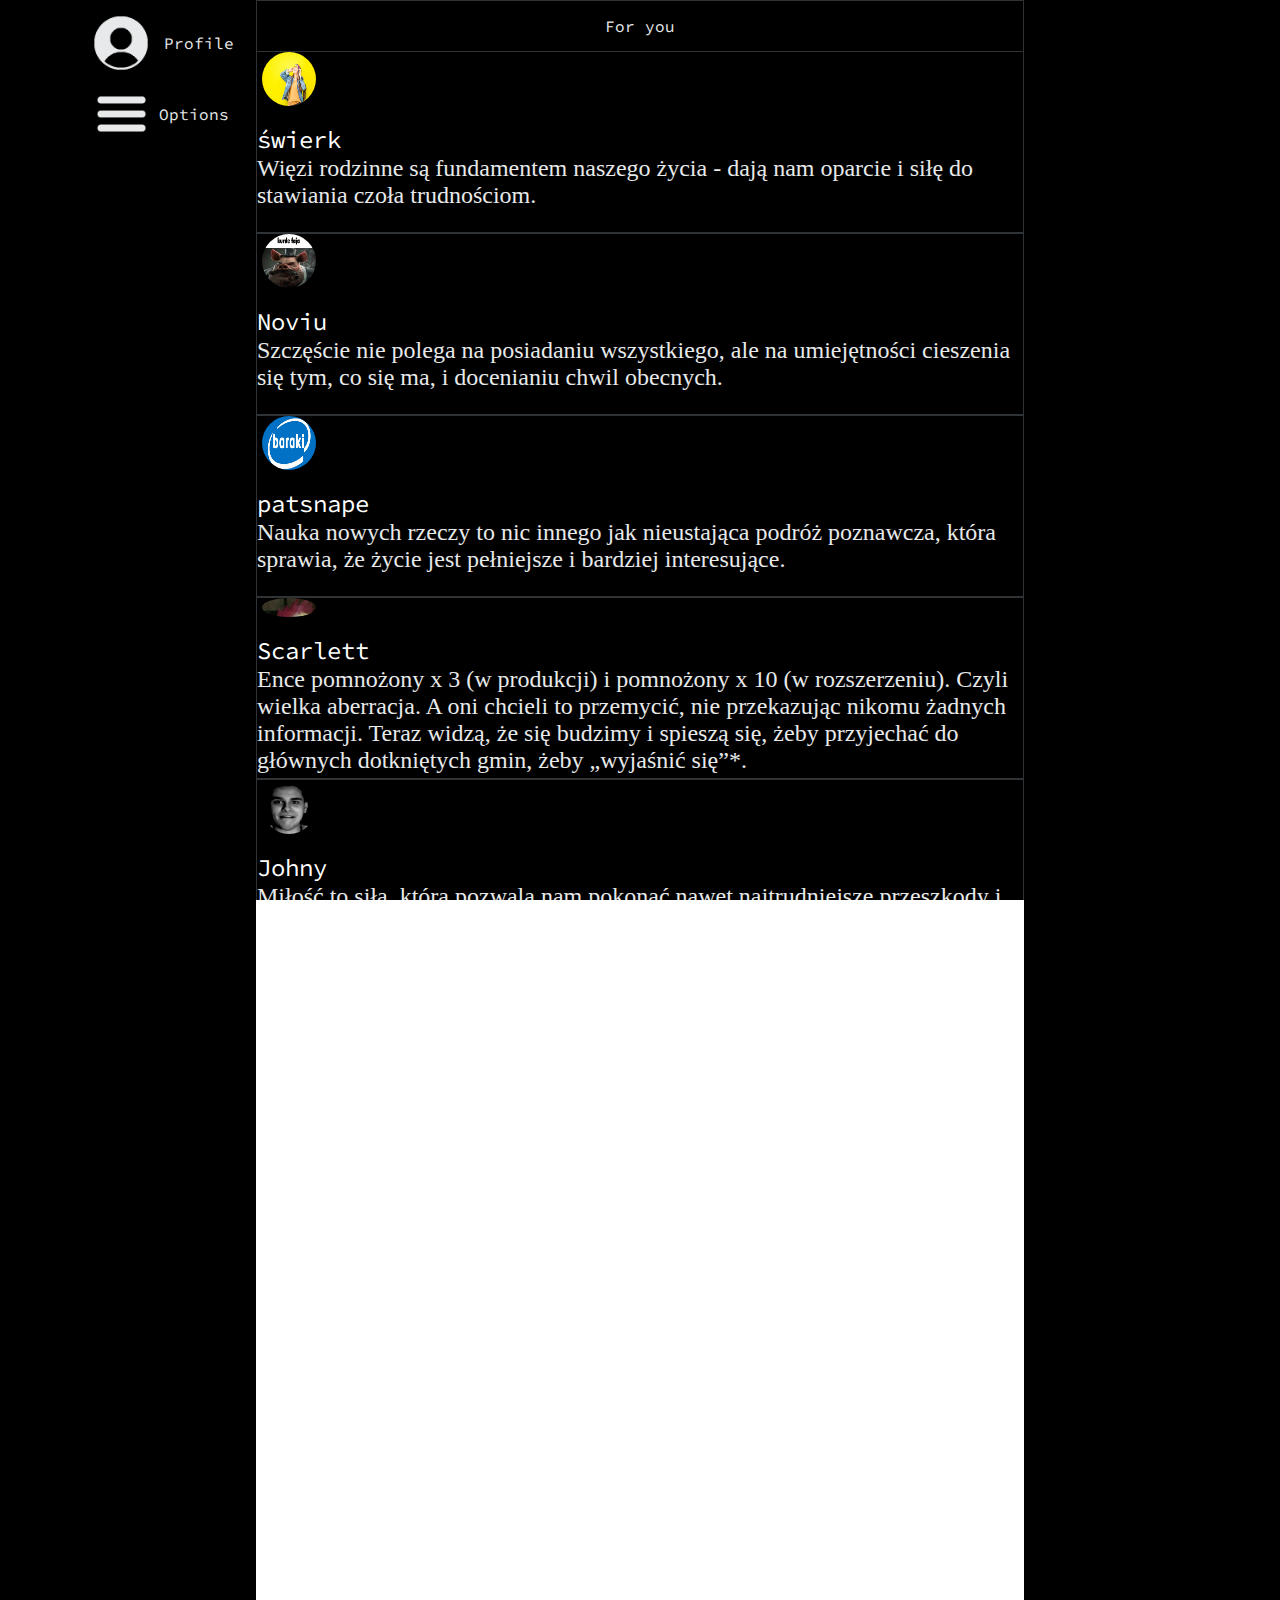
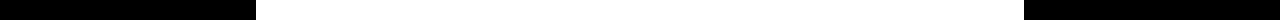
==== index.html @ 23b8989e "commit1" ====
<!DOCTYPE html>
<html lang="pl-PL">
<head>
    <meta charset="UTF-8">
    <meta name="viewport" content="width=device-width, initial-scale=1.0">
    <title>Y.com</title>
    <link rel="stylesheet" href="style.css">
    <link rel="shortcut icon" href="Y_orginalny.png" type="image/x-icon">
</head>
<body>
<div class="contener">
    <div class="kk">

    </div>
    <div class="ss">

    </div>
    <div class="mid">

        <div id="left" >
            <section id="left_menu">
            <section class="profile"><img src="login_kopia.png" alt=""><section id="Profil">Profile</section></section>
            <section class="Options">
                <img id="option_class" src="zdjecia/menu.png">
                <k id="Opcje">Options</k>
            </section>
        </section>
        </div>

        <div id="beetwen">
            <section id="top_beetwen">For you</section>
        </div>

        <div id="right">
                <section></section>
        </div>
    </div>
    <div class="login">
        <img src="login.png">

        <label for="login" id="Login_name"><h2>Nazwa użytkownika</h2></label>
        <input type="text" id="name1" name="login">

        <label for="password" id="password_name"><h2>Hasło</h2></label>
        <input type="password" id="password" name="password">

        <input type="submit" name="submit" value="Zaloguj" id="submit">
        <h3 id="Napis">Jeżeli nie masz konta kliknij tutaj i zarejestruj sie</h3>
    </div>
    <div class="register">

        <img src="login.png">
        <label for="register" id="Login"><h2>Podaj nazwe użytkownika</h2></label>
        <input type="text" id="name" name="register">

        <label for="Hasło" id="password_name1"><h2>Stwórz Hasło</h2></label>
        <input type="password" id="Haslo" name="Hasło">

        <input type="submit" name="submit" value="Zarejestruj" id="register">
        <h3 id="Napis_login">Jeżeli założyłeś już konto kliknij tutaj i wróć do logowania</h3>
    </div>
    <div id="left_menu_scroll" >
        <div id="main_leftmenu">
            <h1>Opcje</h1>
            </div>  
        <div id="left_leftmenu">
            <h3>Zmiana koloru strony</h3>
            <div id="big_click">

            <div id="little_click">
                
            </div>  

            </div>
        </div>
        <div id="mid_leftmenu">
        </div>
        <div id="right_leftmenu">
        </div>
    </div>
    </div>
    
    </div>
    <div class="right">

    </div>
    <div class="bottom">
        
    </div>
</div>
</body>

<script src="script.js"></script>
</html>
---- style.css ----
@import url('https://fonts.googleapis.com/css2?family=Roboto+Mono:ital,wght@0,100..700;1,100..700&family=Source+Code+Pro:ital,wght@0,200..900;1,200..900&display=swap');
body{
    margin: 0;
    height: 180vh;
    overflow: hidden;
}
#beetwen::-webkit-scrollbar{
    display: none;
}
#left_menu_scroll{
    transition: all 1s;
    position: fixed;
    left: 39%;
    /* left: calc(1.4 * -12vw); */
    top: -130%;
    border-radius: 10px 10px 10px 10px;
    width: 23.33vw;
    height: 53vh;
    opacity: 0;
    background-color: rgb(255, 0, 0);
    min-height: 53vh;
    min-width: 300px;
    display: flex;
    flex-direction: column;
    z-index: 2;
}
#left,#right{
height: 180vh;
width: 20%;
background-color: rgb(0, 0, 0);
}
#beetwen{
    height: 100vh;
    width: 60%;
    background-color: rgb(0, 0, 0);
    overflow-y: scroll;
}
#top_beetwen{
    height: 50px;
    width: 99.8%;
    border: 1px solid #2F3336;
    border-bottom: 0px;
    align-items: center;
    justify-content: center;
    display: flex;
    color: #E7E9EA;
    font-family: "Source Code Pro", monospace;
    font-size: 1em;
}


.mid{
display: flex;
height: 180vh;
width: 100%;
}
.profile{
    display: flex;
    justify-content: center;
    align-items: center;
    flex-direction: row;
}
.profile > img{
    height: 86.45px;
    width: 86.45px;
    cursor: pointer;
    min-width: 86.45px;
    min-height: 86.45px;
}
#Profil{
  color: #E7E9EA;
  font-size: 1em;
  font-family: "Source Code Pro", monospace;
  

}
#left_menu{
    width: 199.5px;
    display: flex;
    flex-direction: column;
    float: right;
}

.Options{
    display: flex;
    align-items: center;
    justify-content: center;
    color: #E7E9EA;
    font-family: "Source Code Pro", monospace;
    cursor: pointer;
}
#option_class{
    margin-left: 2%;
    height: 55.45px;
    width: 55.45px;
    margin-right: 10px;
    margin-left: 5%;
}
#Opcje{
font-size: 1em;
}
.ss{
    width: 100%;
    height: 100%;
    position: absolute;
    top: -100%;
    opacity: 0.9;
    background-color: rgb(0, 0, 0);
    transition: all 1s;
    filter:blur(100%);
    z-index: 1;
}
#main_leftmenu{
    border-radius: 10px 10px 0px 0px;
    float: left;
    width: 100%;
    background-color: rgb(43, 43, 43);
    height: 60px;
    display: flex;
    justify-content: center;
    align-items: center;
}
#left_leftmenu{
height: 100px;
background-color: rgb(26, 26, 26);
display: flex;
align-items: center;
justify-content: center;
flex-direction: column;
gap: 0px;
}
#big_click{
    width:60px; 
    height:30px;
    background-color:gainsboro;
    border-radius:50px 50px 50px 50px;
    -moz-border-radius:50px 0px 0px 50px;
}
#little_click{
position: relative;
left: 2px;
top: 2.7px;
width:25px;
height:25px;
background-color:rgb(0, 0, 0);
border-radius:75px;
-moz-border-radius:75px;
transition: all 1s;
}
.kk{
    width: 100%;
    height: 100%;
    position: absolute;
    top: -100%;
    opacity: 0.9;
    z-index: 1;
    background-color: rgb(0, 0, 0);
    transition: all 1s;
}
.login {
    z-index: 2;
    transition: all 1s;
    position: fixed;
    left: 39%;
    top: -130%;
    border-radius: 10px 10px 10px 10px;
    width: 23.33vw;
    height: 42vh;
    opacity: 0;
    background-color: rgb(15, 13, 13);
    min-height: 42vh;
    min-width: 300px;
    display: flex;
    flex-direction: column;
    font-family: "Source Code Pro", monospace;
}
.login > img{
    margin-left: auto;
    margin-right: auto;
    height: 150px;
    width: 150px;
}
#name1{
    width: 200px;
    margin-left: auto;
    margin-right: auto;
    border: 3px solid #E7E9EA;
    box-sizing: border-box;
    border-radius: 3px;
    border-radius:50px 50px 50px 50px;
    -moz-border-radius:50px 0px 0px 50px;

}
#Login_name{
    margin-left: auto;
    margin-right: auto;
    color: #E7E9EA;
}
#password{
    width: 200px;
    margin-left: auto;
    margin-right: auto; 
    border: 3px solid #E7E9EA;
    box-sizing: border-box;
    border-radius: 3px;
    border-radius:50px 50px 50px 50px;
    -moz-border-radius:50px 0px 0px 50px;

}
#password_name{
    margin-left: auto;
    margin-right: auto;
    color: #E7E9EA;
}
#submit{
    margin-top: 50px;
    width: 120px;
    margin-left: auto;
    margin-right: auto;
    box-sizing: border-box;
    border-radius:50px 50px 50px 50px;
    -moz-border-radius:50px 0px 0px 50px;
}
.login > h3{
    margin-left: auto;
    margin-right: auto;
    color: #E7E9EA;
}
.register{
    transition: all 1s;
    position: fixed;
    left: 39%;
    top: -130%;
    border-radius: 10px 10px 10px 10px;
    width: 23.33vw;
    height: 42vh;
    opacity: 0;
    background-color: rgb(15, 13, 13);
    min-height: 42vh;
    min-width: 300px;
    display: flex;
    flex-direction: column;
    z-index: 2;
}
.register > img{
    margin-left: auto;
    margin-right: auto;
    height: 150px;
    width: 150px;
}
#Haslo{
    width: 200px;
    margin-left: auto;
    margin-right: auto; 
    border: 3px solid #E7E9EA;
    box-sizing: border-box;
    border-radius: 3px;
    border-radius:50px 50px 50px 50px;
    -moz-border-radius:50px 0px 0px 50px; 
}
#Login{
    margin-left: auto;
    margin-right: auto;
    color: #E7E9EA;
}
#register{
    margin-top: 50px;
    width: 120px;
    margin-left: auto;
    margin-right: auto;
    box-sizing: border-box;
    border-radius:50px 50px 50px 50px;
    -moz-border-radius:50px 0px 0px 50px;
}
#name{
    width: 200px;
    margin-left: auto;
    margin-right: auto;
    border: 3px solid #E7E9EA;
    box-sizing: border-box;
    border-radius: 3px;
    border-radius:50px 50px 50px 50px;
    -moz-border-radius:50px 0px 0px 50px;

}
#password_name1{
    margin-left: auto;
    margin-right: auto;
    color: #E7E9EA;
}
#Napis_login{
    margin-left: auto;
    margin-right: auto;
    color: #E7E9EA;
}
#right{
    overflow: hidden;
}
#right > img{
   position: relative;
top: 4.22%;
   right: 76.5%;
   z-index: 0;
}
.profil_po_logowaniu{
    transition: all 1s;
    position: fixed;
    left: 29.8%;
    top: -130%;
    border-radius: 10px 10px 10px 10px;
    width: 40vw;
    height: 60vh;
    opacity: 0;
    background-color: rgb(37, 37, 37);
    min-height: 42vh;
    min-width: 300px;
    display: flex;
    flex-direction: column; 
    z-index: 2;
}

.posty{
    width: 99.8%;
    height: 20vh;
    color: white;
    display: flex;
    flex-direction: column;
    font-size: 1.5rem;
    border: 1px solid #2F3336;
}
.logo_look{
    border-radius: 100%;
    height: 6vh;
    width: 6vh;
    margin-left: 5px;
    overflow: hidden;
    background-size: 6vh 6vh;
    margin-bottom: 2vh;
}
.description_look{
color: #E7E9EA;
}
.comment_look{
    background-image: url(zdjecia/comment.png);
    width: 10px;
    height: 10px;
}
.Nick_look{
    font-family: "Source Code Pro", monospace;
}
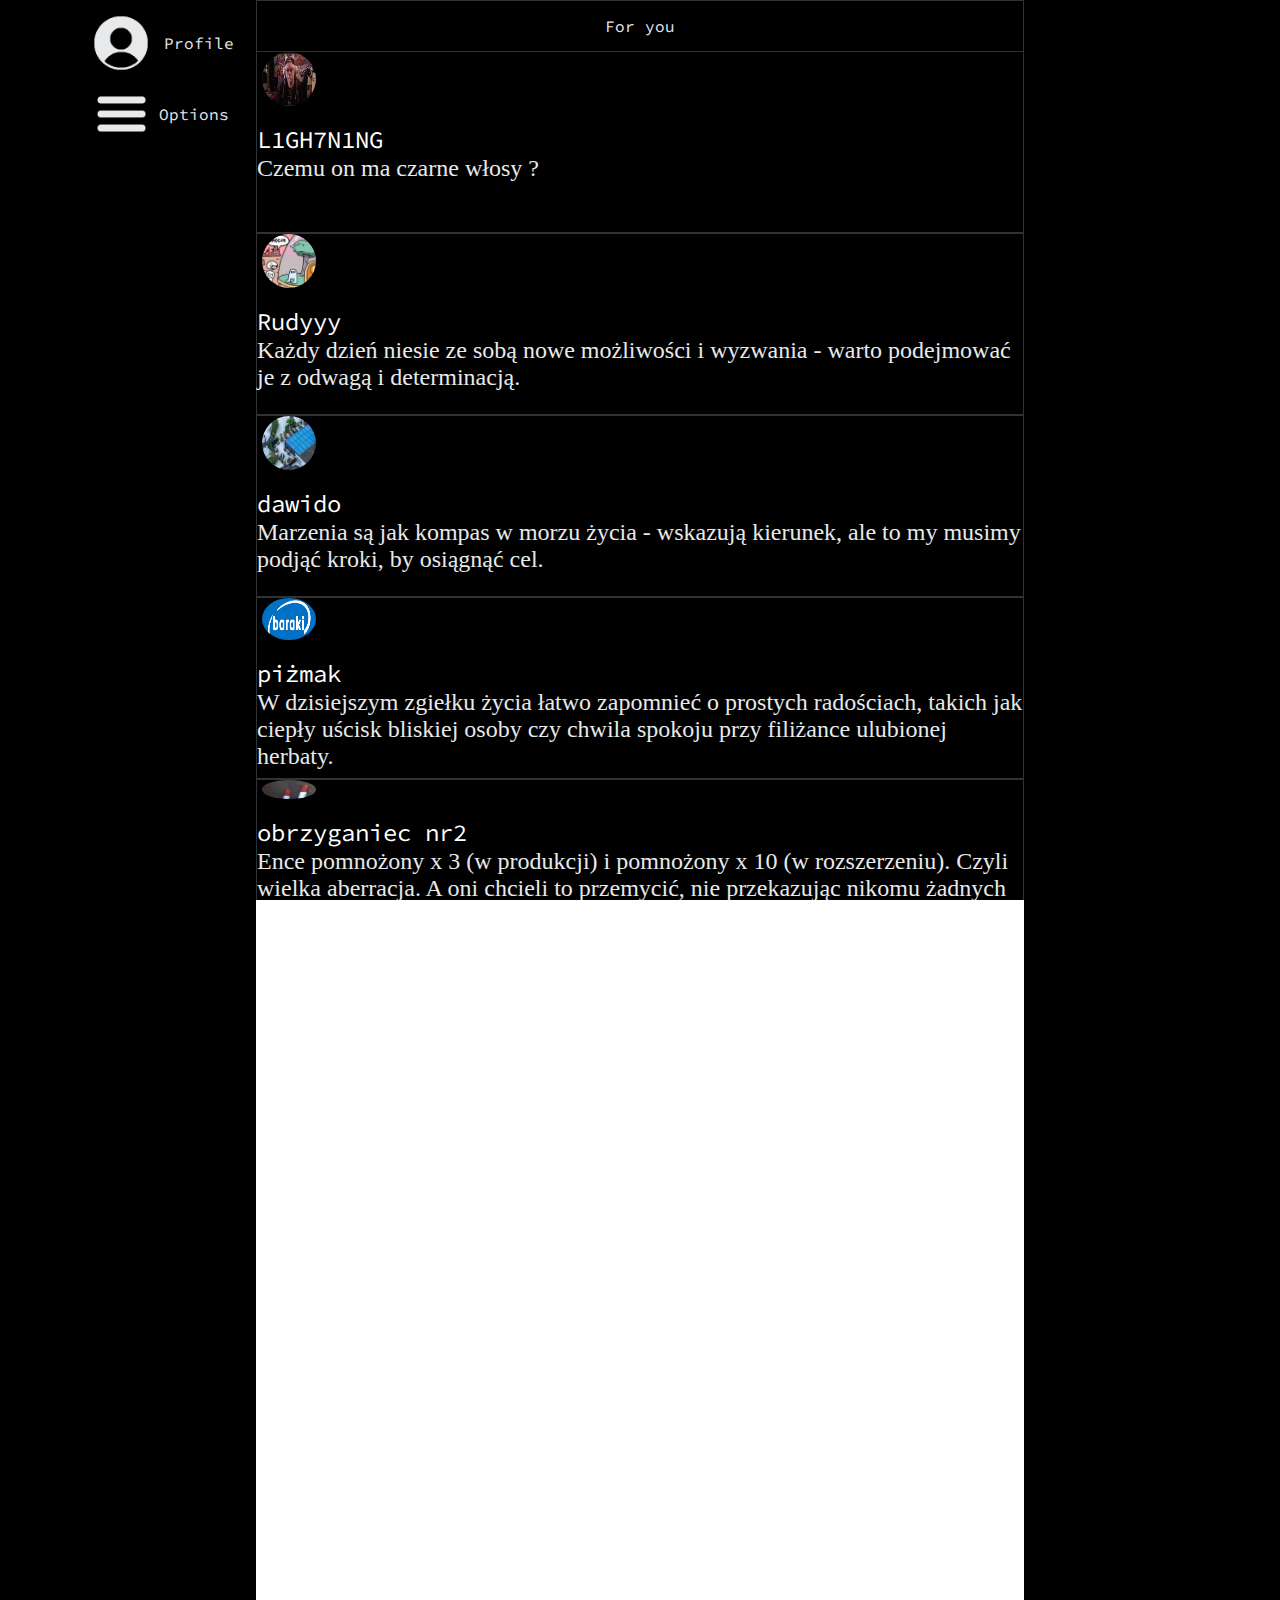
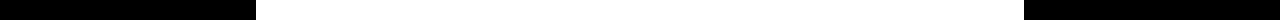
==== commit 5704b9e1: "add easter egg add some inputs changes" ====
--- a/index.html
+++ b/index.html
@@ -38,7 +38,7 @@
     <div class="login">
         <img src="login.png">
 
-        <label for="login" id="Login_name"><h2>Nazwa użytkownika</h2></label>
+        <label for="login" id="Login_name" ><h2>Nazwa użytkownika</h2></label>
         <input type="text" id="name1" name="login">
 
         <label for="password" id="password_name"><h2>Hasło</h2></label>
@@ -88,9 +88,8 @@
         
     </div>
 </div>
+<script src="script.js"></script>
 </body>
-
-<script src="script.js"></script>
 </html>
 
 
--- a/style.css
+++ b/style.css
@@ -164,12 +164,10 @@
     left: 39%;
     top: -130%;
     border-radius: 10px 10px 10px 10px;
-    width: 23.33vw;
-    height: 42vh;
+    width: 23.33%;
+    height: 42%;
     opacity: 0;
     background-color: rgb(15, 13, 13);
-    min-height: 42vh;
-    min-width: 300px;
     display: flex;
     flex-direction: column;
     font-family: "Source Code Pro", monospace;
@@ -195,6 +193,7 @@
     margin-left: auto;
     margin-right: auto;
     color: #E7E9EA;
+    transition: 2s all;
 }
 #password{
     width: 200px;
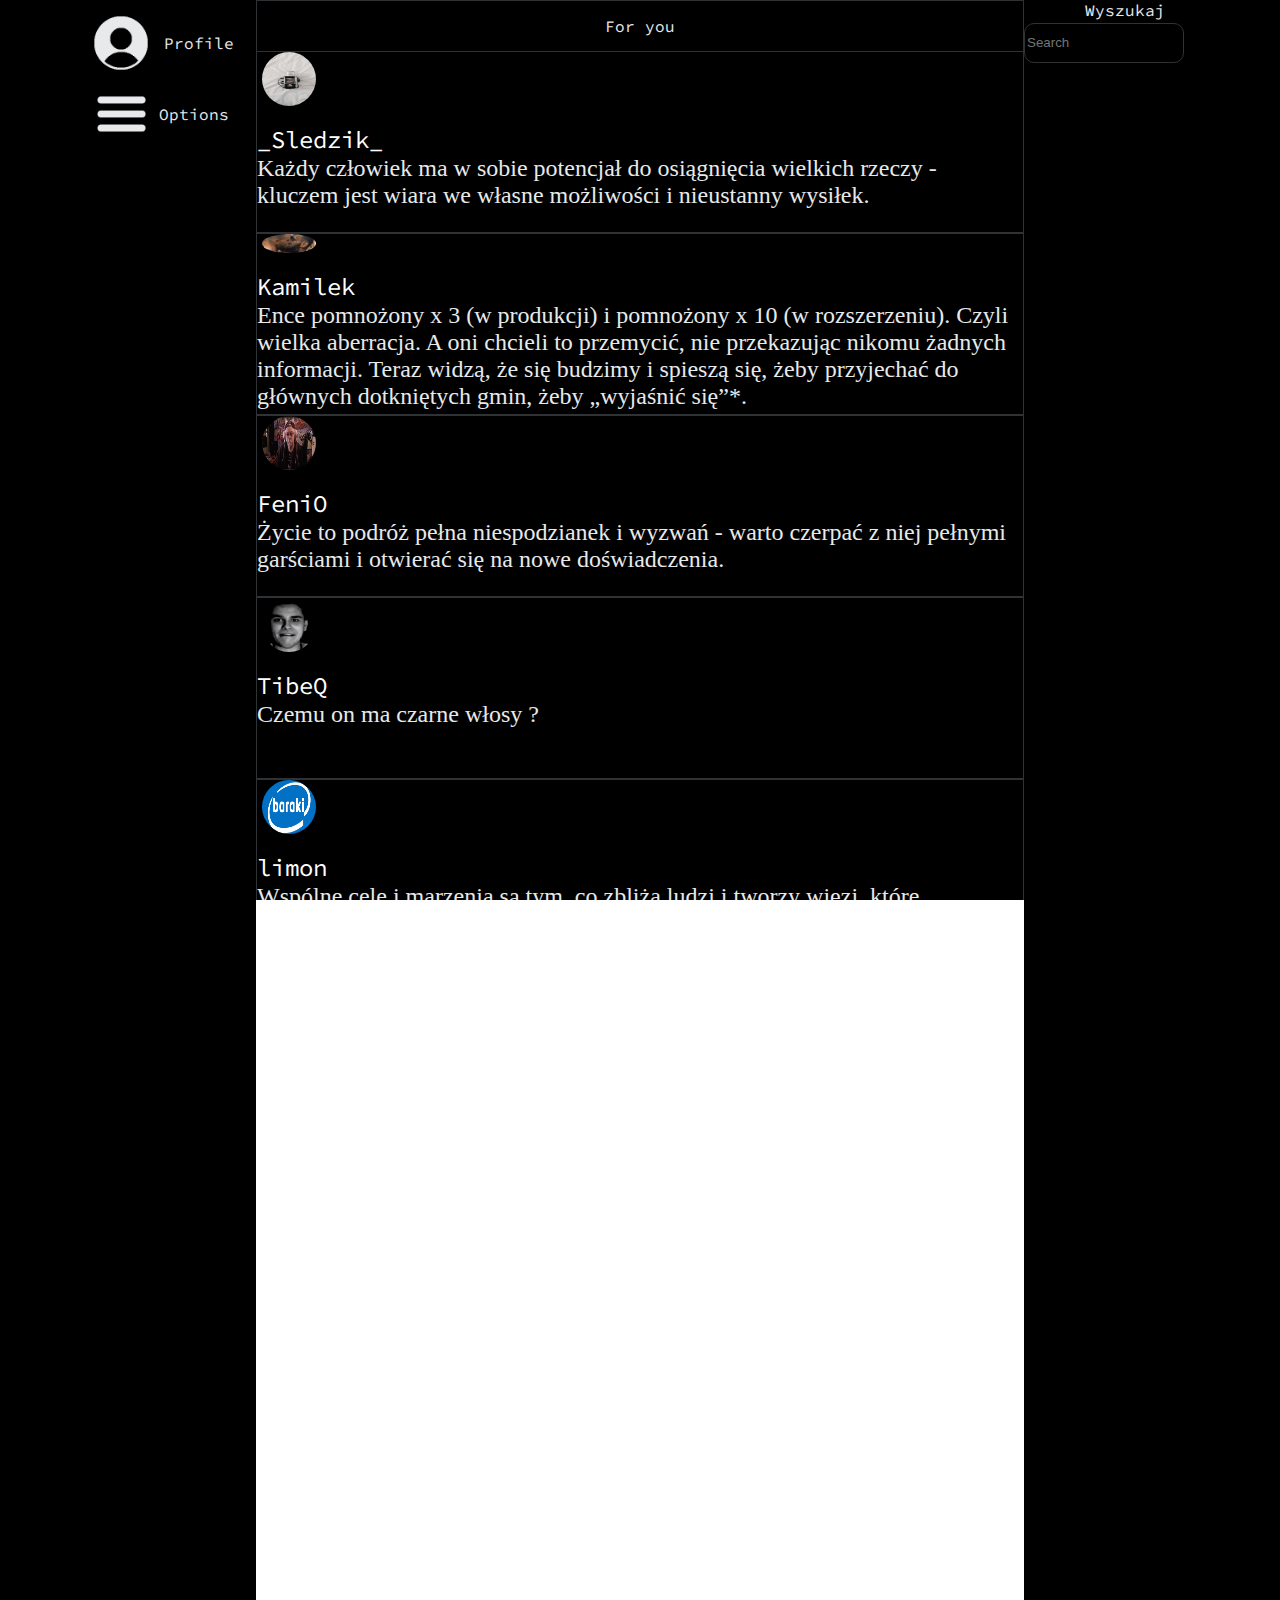
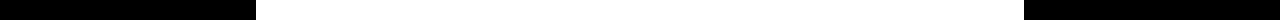
==== commit 38ad9aa6: "search add" ====
--- a/index.html
+++ b/index.html
@@ -32,7 +32,7 @@
         </div>
 
         <div id="right">
-                <section></section>
+                <label for="Search" id="search">Wyszukaj</label><section id="Search"><input type="text" id="Search_child" placeholder="Search" name="Search"></section>
         </div>
     </div>
     <div class="login">
--- a/style.css
+++ b/style.css
@@ -346,4 +346,27 @@
 }
 .Nick_look{
     font-family: "Source Code Pro", monospace;
+}
+#Search{
+    height: 15%;
+}
+
+#Search_child{
+    align-items: center;
+    display: flex;
+    justify-content: center;
+    margin-top: 1%;
+    width: 60%;
+    height: 15%;
+    border-radius: 10px 10px 10px 10px;
+    border: 1px solid #2F3336;
+    background-color: #000000;
+    color: #E7E9EA;
+}
+#search{
+    color: #E7E9EA;
+    position: relative;
+    left: 24%;
+    font-family: "Source Code Pro", monospace;
+
 }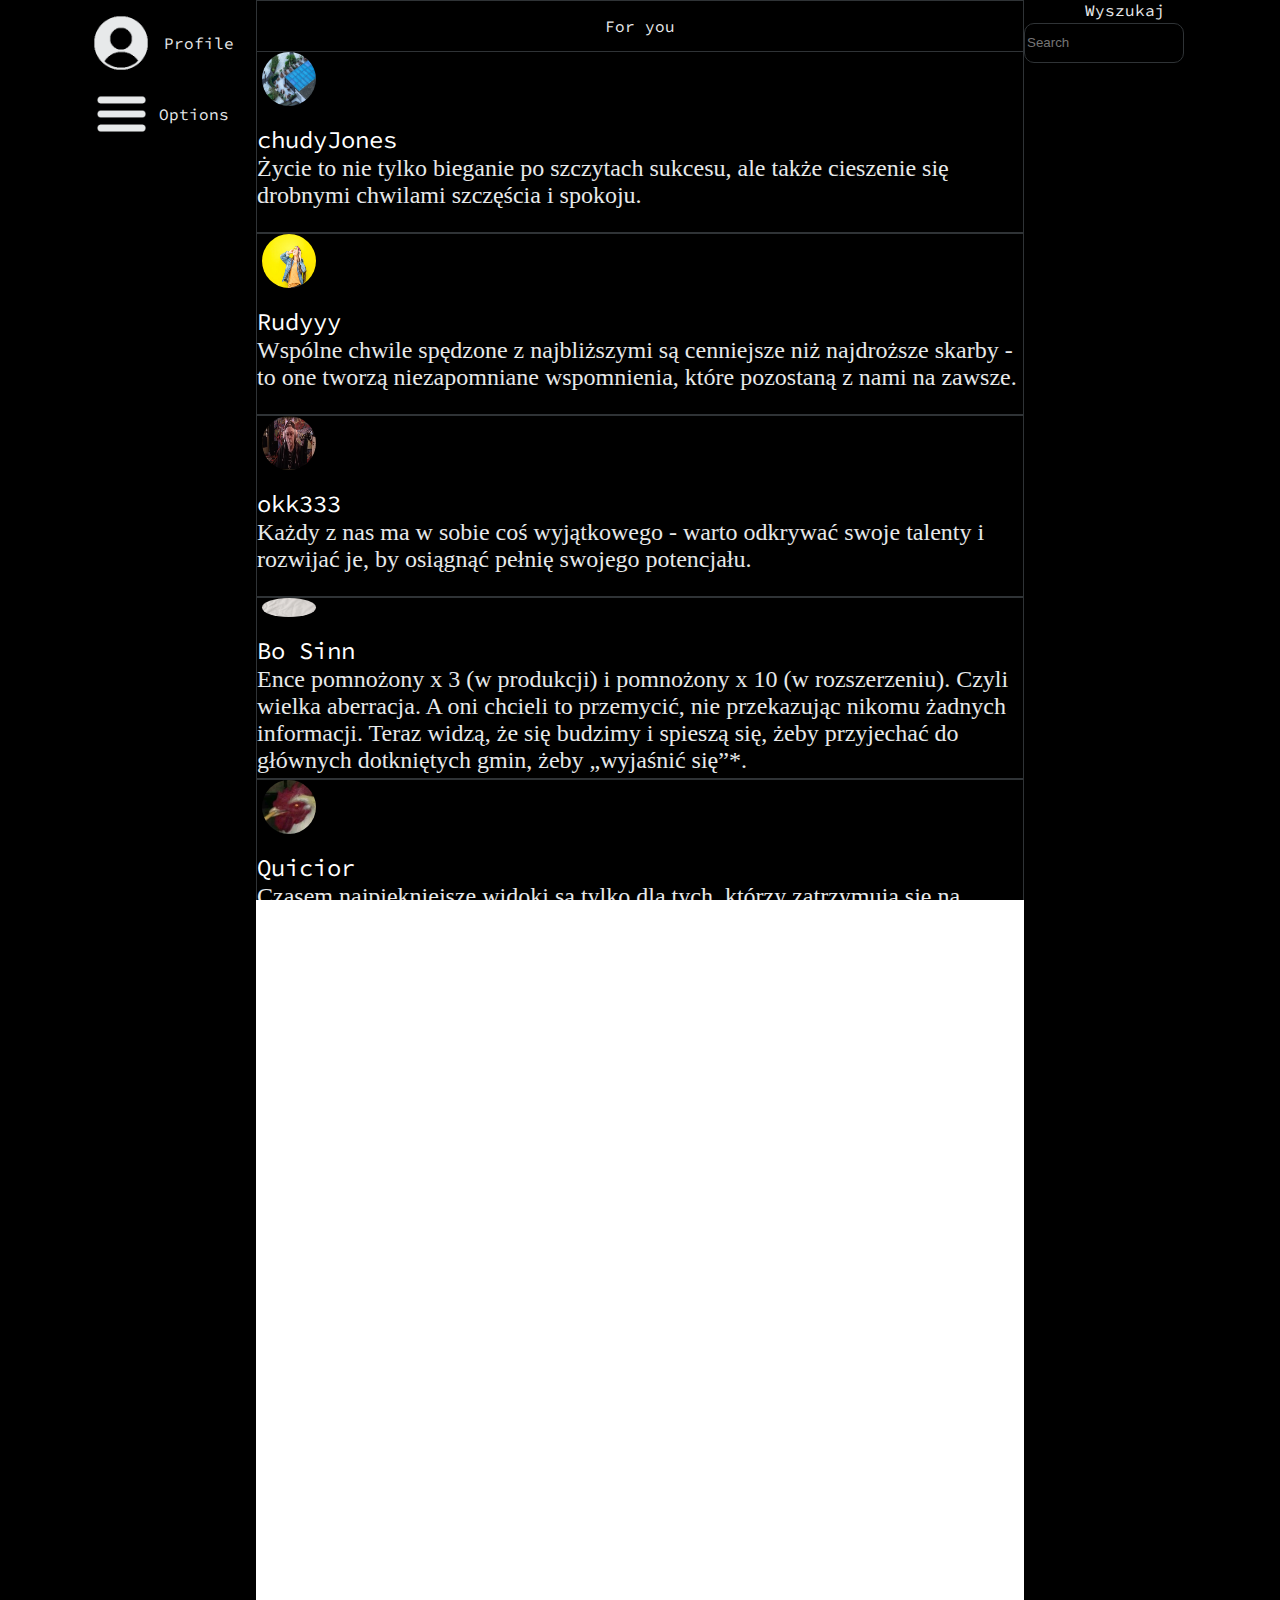
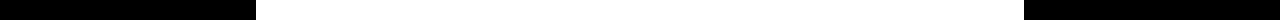
==== commit aecc4513: "In dev add posts" ====
--- a/index.html
+++ b/index.html
@@ -45,7 +45,7 @@
         <input type="password" id="password" name="password">
 
         <input type="submit" name="submit" value="Zaloguj" id="submit">
-        <h3 id="Napis">Jeżeli nie masz konta kliknij tutaj i zarejestruj sie</h3>
+        <h3 id="Napis"><b>Jeżeli nie masz konta kliknij tutaj i zarejestruj sie</b></h3>
     </div>
     <div class="register">
 
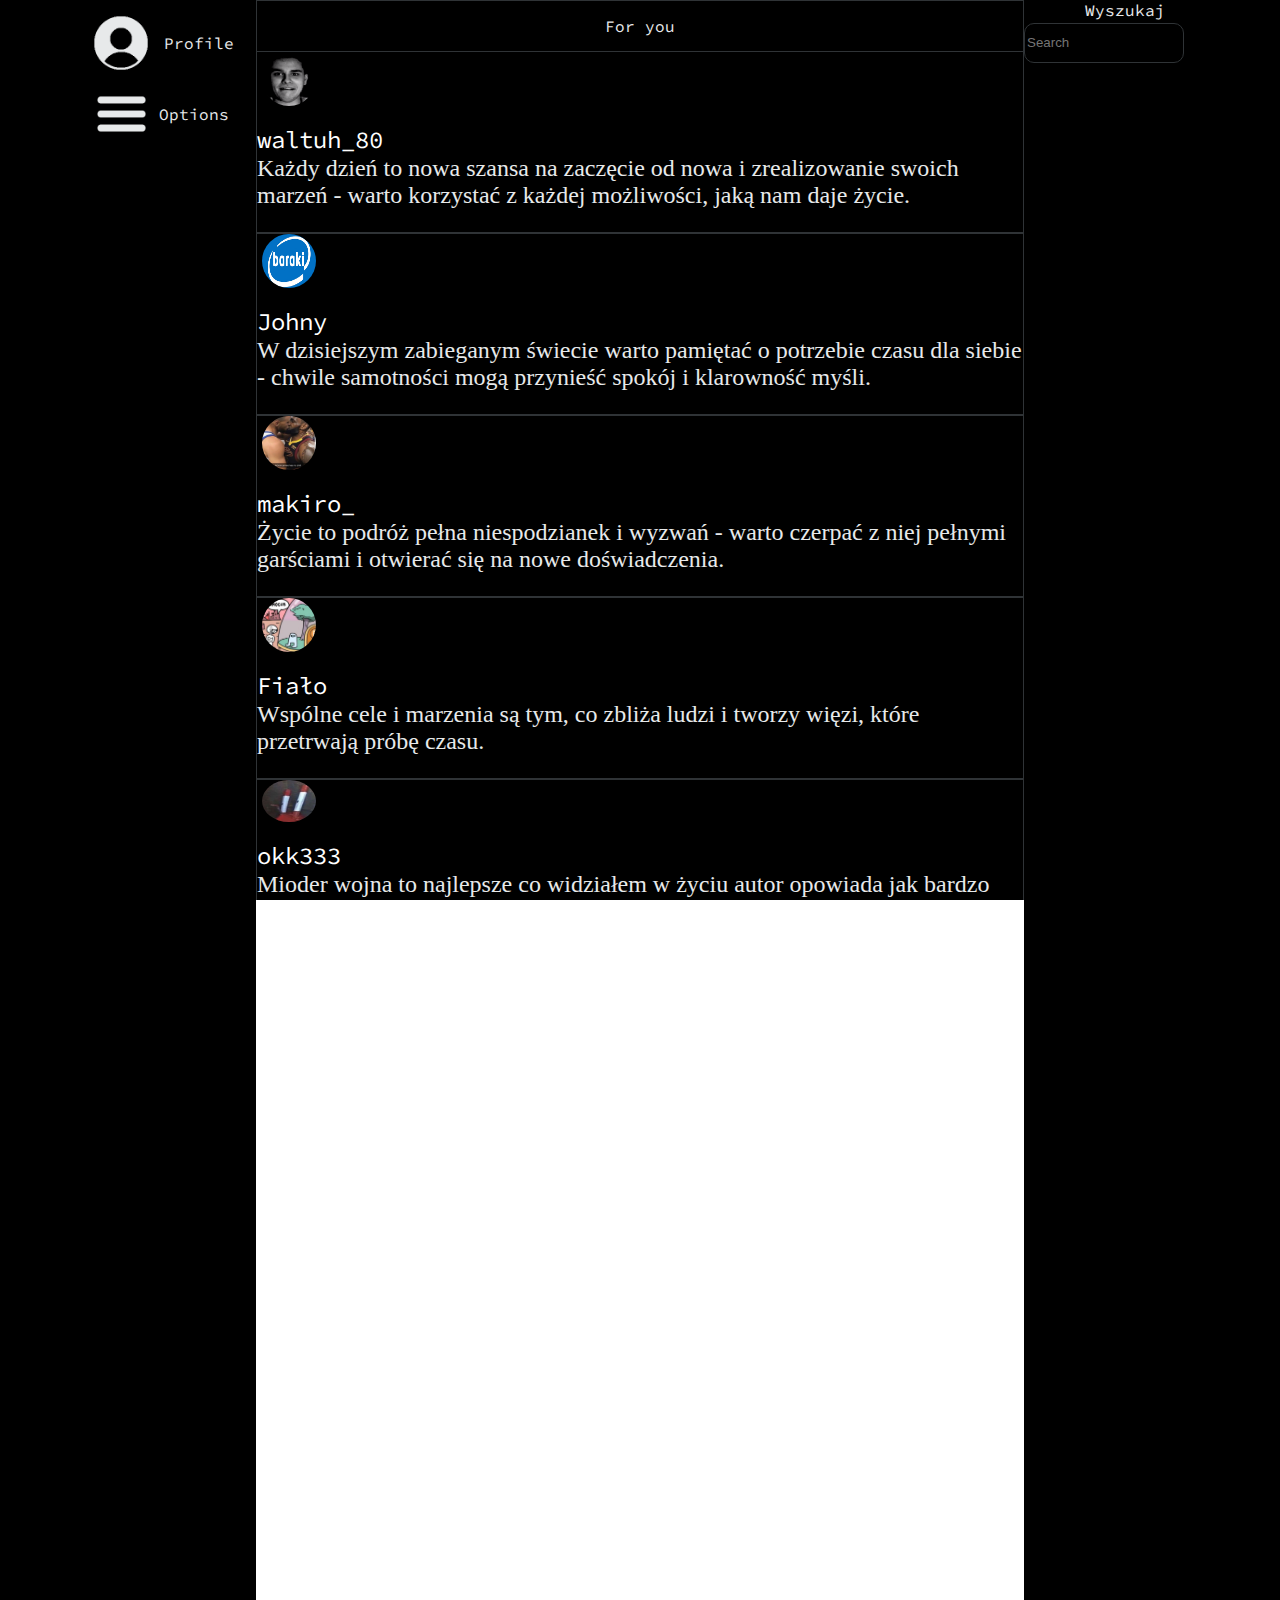
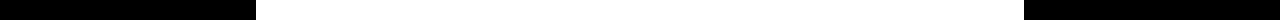
==== commit ec9e23a0: "posts add (profile)" ====
--- a/index.html
+++ b/index.html
@@ -33,7 +33,8 @@
 
         <div id="right">
                 <label for="Search" id="search">Wyszukaj</label><section id="Search"><input type="text" id="Search_child" placeholder="Search" name="Search"></section>
-        </div>
+            
+            </div>
     </div>
     <div class="login">
         <img src="login.png">
